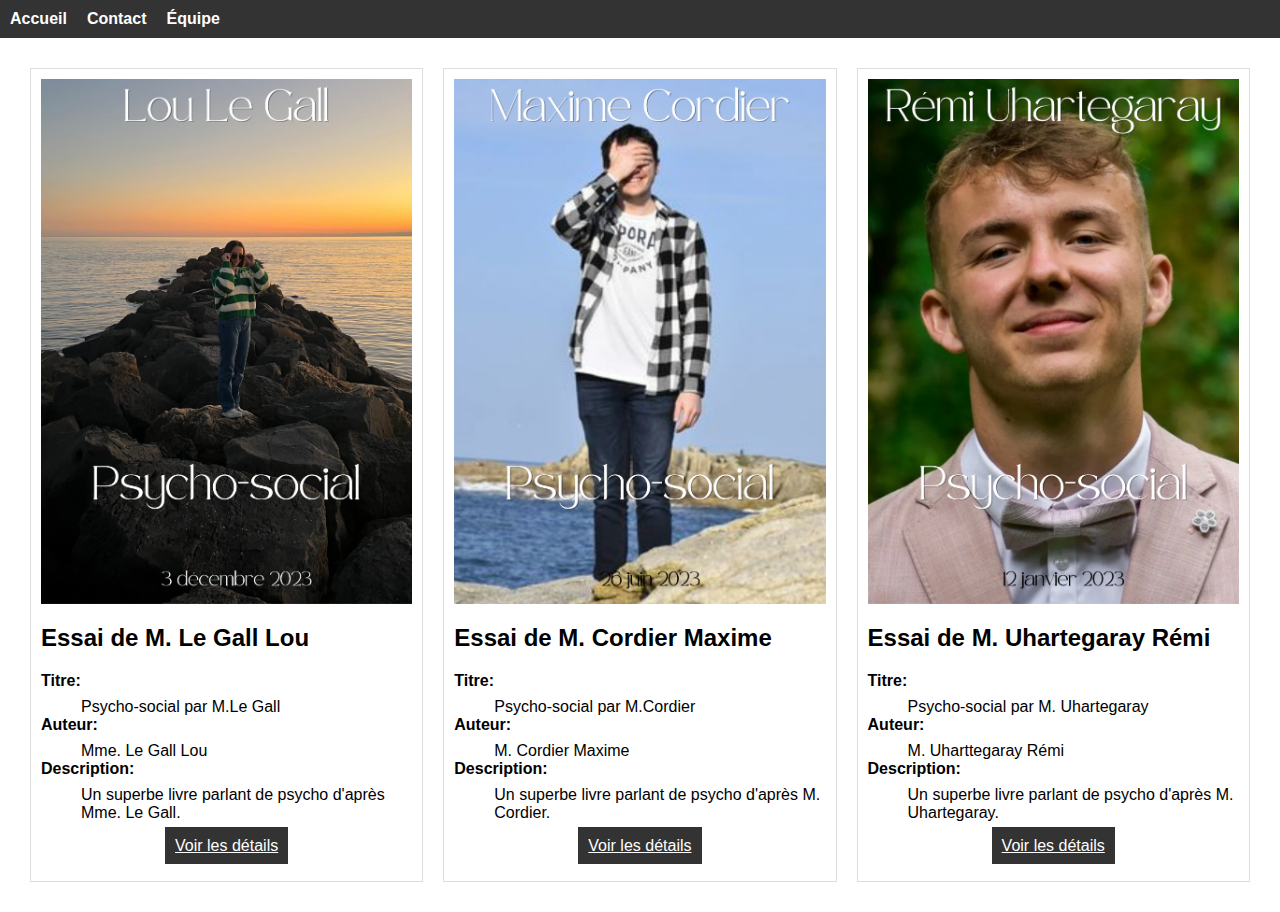
==== index.html @ 68a6dd14 "Add personnalised book images" ====
<!DOCTYPE html>
<html lang="fr">

<head>
    <meta charset="UTF-8">
    <meta name="viewport" content="width=device-width, initial-scale=1.0">
    <link rel="stylesheet" href="styles.css">
    <title>Votre Librairie</title>
</head>

<body>
    <!-- Barre de navigation -->
    <nav>
        <ul>
            <li><a href="index.html" tabindex="1">Accueil</a></li>
            <li><a href="contact.html" tabindex="2">Contact</a></li>
            <li><a href="equipe.html" tabindex="3">Équipe</a></li>
        </ul>
    </nav>
    <!-- Contenu de la page d'accueil -->
    <!-- Contenu de la page d'accueil -->
    <section class="home-section">
        <div class="article" tabindex="4">
            <img src="Data/Book_Lou.png" alt="Image Livre 1">
            <div>
                <h2><span class="title">Essai de M. Le Gall Lou</span></h2>
                <dl>
                    <div class="information">
                        <dt><span class="label">Titre:</span></dt>
                        <dd>Psycho-social par M.Le Gall</dd>

                        <dt><span class="label">Auteur:</span></dt>
                        <dd>Mme. Le Gall Lou</dd>

                        <dt><span class="label">Description:</span></dt>
                        <dd>Un superbe livre parlant de psycho d'après Mme. Le Gall.</dd>

                    </div>
                    <div class="button center">
                        <a href="Book/bookLou.html" class="view-details" tabindex="5">Voir les détails</a>
                    </div>
                </dl>
            </div>
        </div>

        <div class="article" tabindex="6">
            <img src="Data/Book_Maxime.png" alt="Image Livre 1">
            <div>
                <h2><span class="title">Essai de M. Cordier Maxime</span></h2>
                <dl>
                    <div class="information">
                        <dt><span class="label">Titre:</span></dt>
                        <dd>Psycho-social par M.Cordier</dd>

                        <dt><span class="label">Auteur:</span></dt>
                        <dd>M. Cordier Maxime</dd>

                        <dt><span class="label">Description:</span></dt>
                        <dd>Un superbe livre parlant de psycho d'après M. Cordier.</dd>

                    </div>
                    <div class="button center">
                        <a href="Book/bookMaxime.html" class="view-details" tabindex="7">Voir les détails</a>
                    </div>
                </dl>
            </div>
        </div>

        <div class="article" tabindex="8">
            <img src="Data/Book_Rémi.png" alt="Image Livre 1">
            <div>
                <h2><span class="title">Essai de M. Uhartegaray Rémi</span></h2>
                <dl>
                    <div class="information">
                        <dt><span class="label">Titre:</span></dt>
                        <dd>Psycho-social par M. Uhartegaray</dd>

                        <dt><span class="label">Auteur:</span></dt>
                        <dd>M. Uharttegaray Rémi</dd>

                        <dt><span class="label">Description:</span></dt>
                        <dd>Un superbe livre parlant de psycho d'après M. Uhartegaray.</dd>

                    </div>
                    <div class="button center">
                        <a href="Book/bookRemi.html" class="view-details" tabindex="9">Voir les détails</a>
                    </div>
                </dl>
            </div>
        </div>
    </section>


</body>

</html>
---- styles.css ----
/* Ajoutez votre style CSS ici */

body {
    font-family: Arial, sans-serif;
    margin: 0;
}

nav {
    background-color: #333;
    color: white;
    padding: 10px;
}

nav ul {
    list-style-type: none;
    margin: 0;
    padding: 0;
    display: flex;
}

nav li {
    margin-right: 20px;
}

nav a {
    text-decoration: none;
    color: white;
    font-weight: bold;
    transition: color 0.3s ease;
}

nav a:hover {
    color: #66ccff;
}

.home-section {
    margin: 20px;
    display: flex;
    flex-wrap: wrap;
}
.contact-section {
    margin: 20px;
    display: flex;
    flex-direction: column;
    align-items: center;
}

.article {
    border: 1px solid #ddd;
    padding: 10px;
    margin: 10px;
    width: calc(33.33% - 20px); /* Utilisez la calc pour prendre en compte les marges */
    box-sizing: border-box;
}

img {
    max-width: 100%;
    height: auto;
    display: block; /* Pour éviter l'espace sous les images inline */
}

h1 {
    font-size: 1.5em;
    margin-bottom: 20px;
}

form {
    max-width: 400px;
    margin: 0 auto;
}

span.label {
    display: block;
    margin-bottom: 8px;
    font-weight: bold;
}

input,
textarea {
    width: 100%;
    padding: 8px;
    margin-bottom: 15px;
    box-sizing: border-box;
}

button {
    background-color: #333;
    color: white;
    padding: 10px;
    border: none;
    cursor: pointer;
}

button:hover {
    background-color: #222;
}

.view-details {
    background-color: #333;
    color: white;
    padding: 10px;
    border: none;
    cursor: pointer;
    transition: background-color 0.3s ease;
}

.center {
    text-align: center;
}

.view-details:hover {
    background-color: #000;
    /* center the button */
}

.author {
    font-weight: bold;
    margin-top: 10px;
}

.description {
    margin-top: 20px;
    line-height: 1.6;
}


.book-details {
    border: 1px solid #ddd;
    padding: 20px;
    box-sizing: border-box;
    max-width: 600px;
    margin: 0 auto;
}
/* Ajoutez ce style à votre fichier styles.css */
.information {
    margin-bottom: 15px; /* ou une valeur appropriée selon votre mise en page */
}
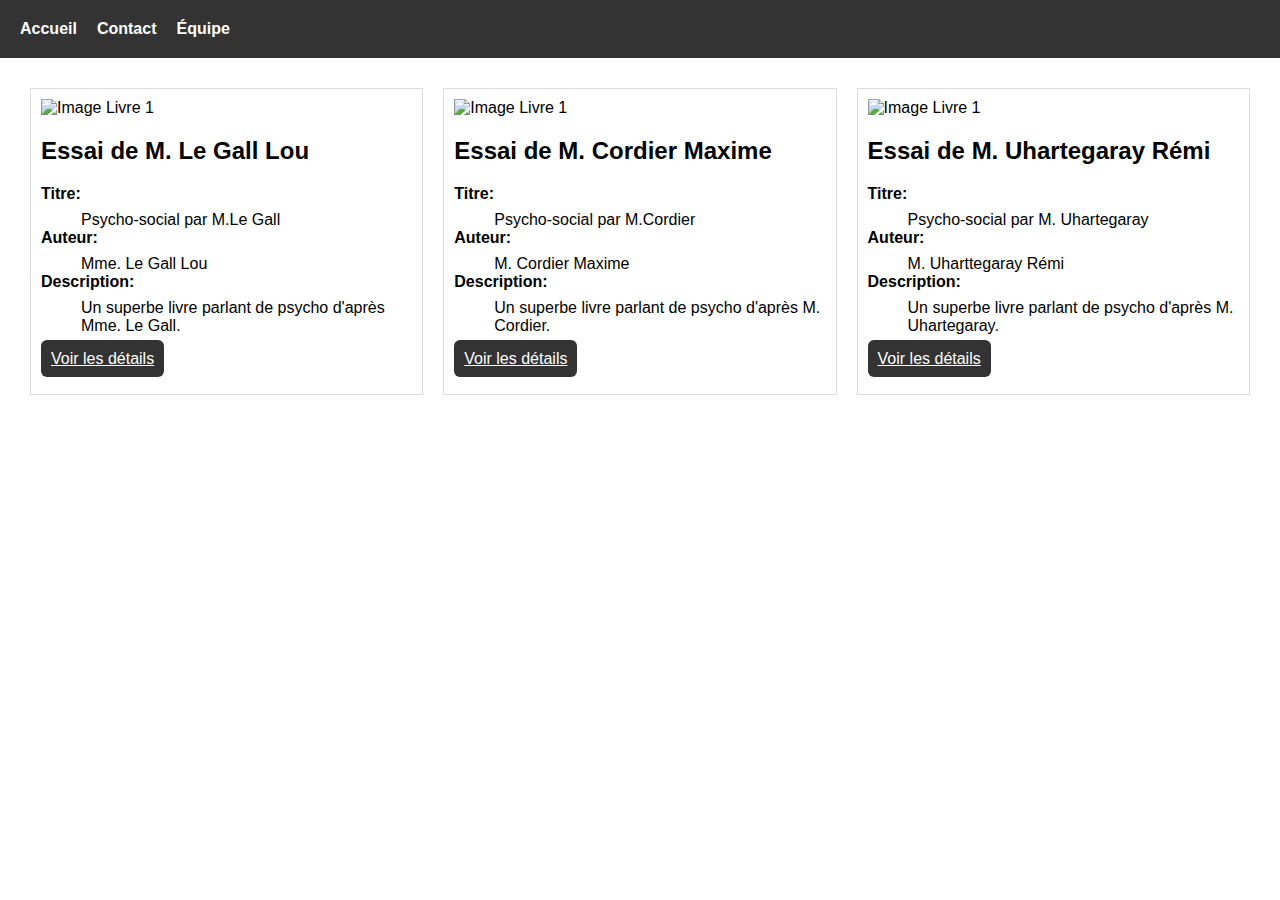
==== commit 3e02e9f2: "juste un peu de css" ====
--- a/index.html
+++ b/index.html
@@ -21,7 +21,7 @@
     <!-- Contenu de la page d'accueil -->
     <section class="home-section">
         <div class="article" tabindex="4">
-            <img src="Data/Book_Lou.png" alt="Image Livre 1">
+            <img src="Data/Book_Open.jpg" alt="Image Livre 1">
             <div>
                 <h2><span class="title">Essai de M. Le Gall Lou</span></h2>
                 <dl>
@@ -36,7 +36,7 @@
                         <dd>Un superbe livre parlant de psycho d'après Mme. Le Gall.</dd>
 
                     </div>
-                    <div class="button center">
+                    <div class="button-details">
                         <a href="Book/bookLou.html" class="view-details" tabindex="5">Voir les détails</a>
                     </div>
                 </dl>
@@ -44,7 +44,7 @@
         </div>
 
         <div class="article" tabindex="6">
-            <img src="Data/Book_Maxime.png" alt="Image Livre 1">
+            <img src="Data/Book_Open.jpg" alt="Image Livre 1">
             <div>
                 <h2><span class="title">Essai de M. Cordier Maxime</span></h2>
                 <dl>
@@ -59,7 +59,7 @@
                         <dd>Un superbe livre parlant de psycho d'après M. Cordier.</dd>
 
                     </div>
-                    <div class="button center">
+                    <div class="button-details">
                         <a href="Book/bookMaxime.html" class="view-details" tabindex="7">Voir les détails</a>
                     </div>
                 </dl>
@@ -67,7 +67,7 @@
         </div>
 
         <div class="article" tabindex="8">
-            <img src="Data/Book_Rémi.png" alt="Image Livre 1">
+            <img src="Data/Book_Open.jpg" alt="Image Livre 1">
             <div>
                 <h2><span class="title">Essai de M. Uhartegaray Rémi</span></h2>
                 <dl>
@@ -82,7 +82,7 @@
                         <dd>Un superbe livre parlant de psycho d'après M. Uhartegaray.</dd>
 
                     </div>
-                    <div class="button center">
+                    <div class="button-details">
                         <a href="Book/bookRemi.html" class="view-details" tabindex="9">Voir les détails</a>
                     </div>
                 </dl>
--- a/styles.css
+++ b/styles.css
@@ -1,5 +1,4 @@
-/* Ajoutez votre style CSS ici */
-
+/* -----------------GENERAL-----------------*/
 body {
     font-family: Arial, sans-serif;
     margin: 0;
@@ -8,7 +7,7 @@
 nav {
     background-color: #333;
     color: white;
-    padding: 10px;
+    padding: 20px;
 }
 
 nav ul {
@@ -33,26 +32,6 @@
     color: #66ccff;
 }
 
-.home-section {
-    margin: 20px;
-    display: flex;
-    flex-wrap: wrap;
-}
-.contact-section {
-    margin: 20px;
-    display: flex;
-    flex-direction: column;
-    align-items: center;
-}
-
-.article {
-    border: 1px solid #ddd;
-    padding: 10px;
-    margin: 10px;
-    width: calc(33.33% - 20px); /* Utilisez la calc pour prendre en compte les marges */
-    box-sizing: border-box;
-}
-
 img {
     max-width: 100%;
     height: auto;
@@ -69,10 +48,63 @@
     margin: 0 auto;
 }
 
+
+/* -----------------PAGE ACCUEIL----------------- */
+.book-details {
+    border: 1px solid #ddd;
+    padding: 20px;
+    box-sizing: border-box;
+    max-width: 600px;
+    margin: 0 auto;
+}
+
+.information {
+    margin-bottom: 15px; /* ou une valeur appropriée selon votre mise en page */
+}
+
+.view-details {
+    background-color: #333;
+    color: white;
+    padding: 10px;
+    cursor: pointer;
+    transition: background-color 0.3s ease;
+    border-radius: 6px;
+}
+
 span.label {
     display: block;
     margin-bottom: 8px;
     font-weight: bold;
+}
+
+.view-details:hover {
+    background-color: #222;
+}
+
+.home-section {
+    margin: 20px;
+    display: flex;
+    flex-wrap: wrap;
+}
+
+.article {
+    border: 1px solid #ddd;
+    padding: 10px;
+    margin: 10px;
+    width: calc(33.33% - 20px); /* Utilisez la calc pour prendre en compte les marges */
+    box-sizing: border-box;
+}
+
+/* -----------------PAGE CONTACT----------------- */
+.contact-title { 
+    text-align: center;
+    font-size: 2em;
+    margin-bottom: 20px;
+}
+
+.visually-hidden {
+    font-size: 0.8em;
+    color: gray;
 }
 
 input,
@@ -83,35 +115,7 @@
     box-sizing: border-box;
 }
 
-button {
-    background-color: #333;
-    color: white;
-    padding: 10px;
-    border: none;
-    cursor: pointer;
-}
-
-button:hover {
-    background-color: #222;
-}
-
-.view-details {
-    background-color: #333;
-    color: white;
-    padding: 10px;
-    border: none;
-    cursor: pointer;
-    transition: background-color 0.3s ease;
-}
-
-.center {
-    text-align: center;
-}
-
-.view-details:hover {
-    background-color: #000;
-    /* center the button */
-}
+/* -----------------LIVRES DETAILS----------------- */
 
 .author {
     font-weight: bold;
@@ -122,16 +126,3 @@
     margin-top: 20px;
     line-height: 1.6;
 }
-
-
-.book-details {
-    border: 1px solid #ddd;
-    padding: 20px;
-    box-sizing: border-box;
-    max-width: 600px;
-    margin: 0 auto;
-}
-/* Ajoutez ce style à votre fichier styles.css */
-.information {
-    margin-bottom: 15px; /* ou une valeur appropriée selon votre mise en page */
-}
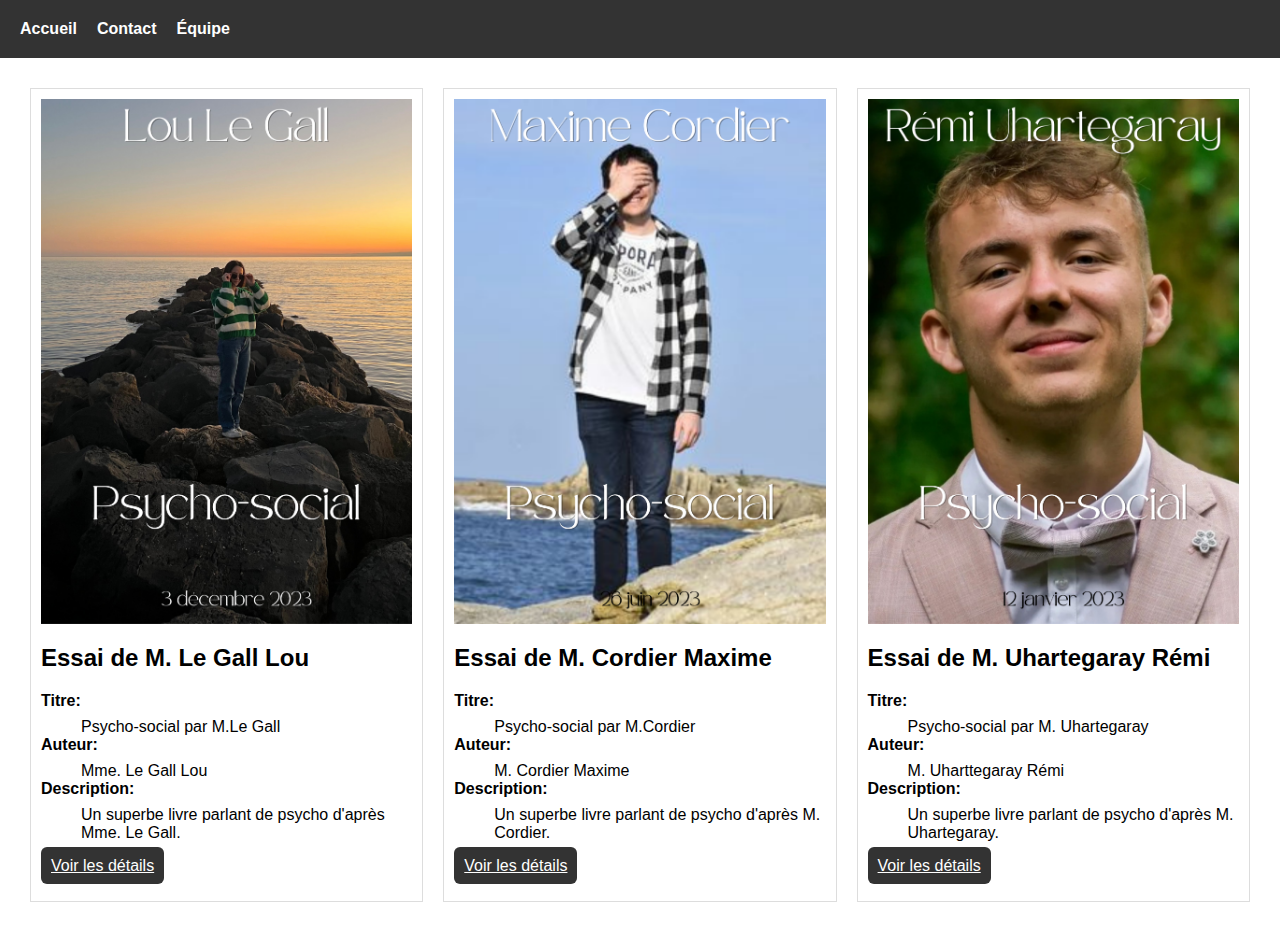
==== commit 445912fa: "Merge branch 'main' of https://github.com/loulegall/psycho_social_library" ====
--- a/index.html
+++ b/index.html
@@ -21,7 +21,7 @@
     <!-- Contenu de la page d'accueil -->
     <section class="home-section">
         <div class="article" tabindex="4">
-            <img src="Data/Book_Open.jpg" alt="Image Livre 1">
+            <img src="Data/Book_Lou.png" alt="Image Livre 1">
             <div>
                 <h2><span class="title">Essai de M. Le Gall Lou</span></h2>
                 <dl>
@@ -44,7 +44,7 @@
         </div>
 
         <div class="article" tabindex="6">
-            <img src="Data/Book_Open.jpg" alt="Image Livre 1">
+            <img src="Data/Book_Maxime.png" alt="Image Livre 1">
             <div>
                 <h2><span class="title">Essai de M. Cordier Maxime</span></h2>
                 <dl>
@@ -67,7 +67,7 @@
         </div>
 
         <div class="article" tabindex="8">
-            <img src="Data/Book_Open.jpg" alt="Image Livre 1">
+            <img src="Data/Book_Rémi.png" alt="Image Livre 1">
             <div>
                 <h2><span class="title">Essai de M. Uhartegaray Rémi</span></h2>
                 <dl>
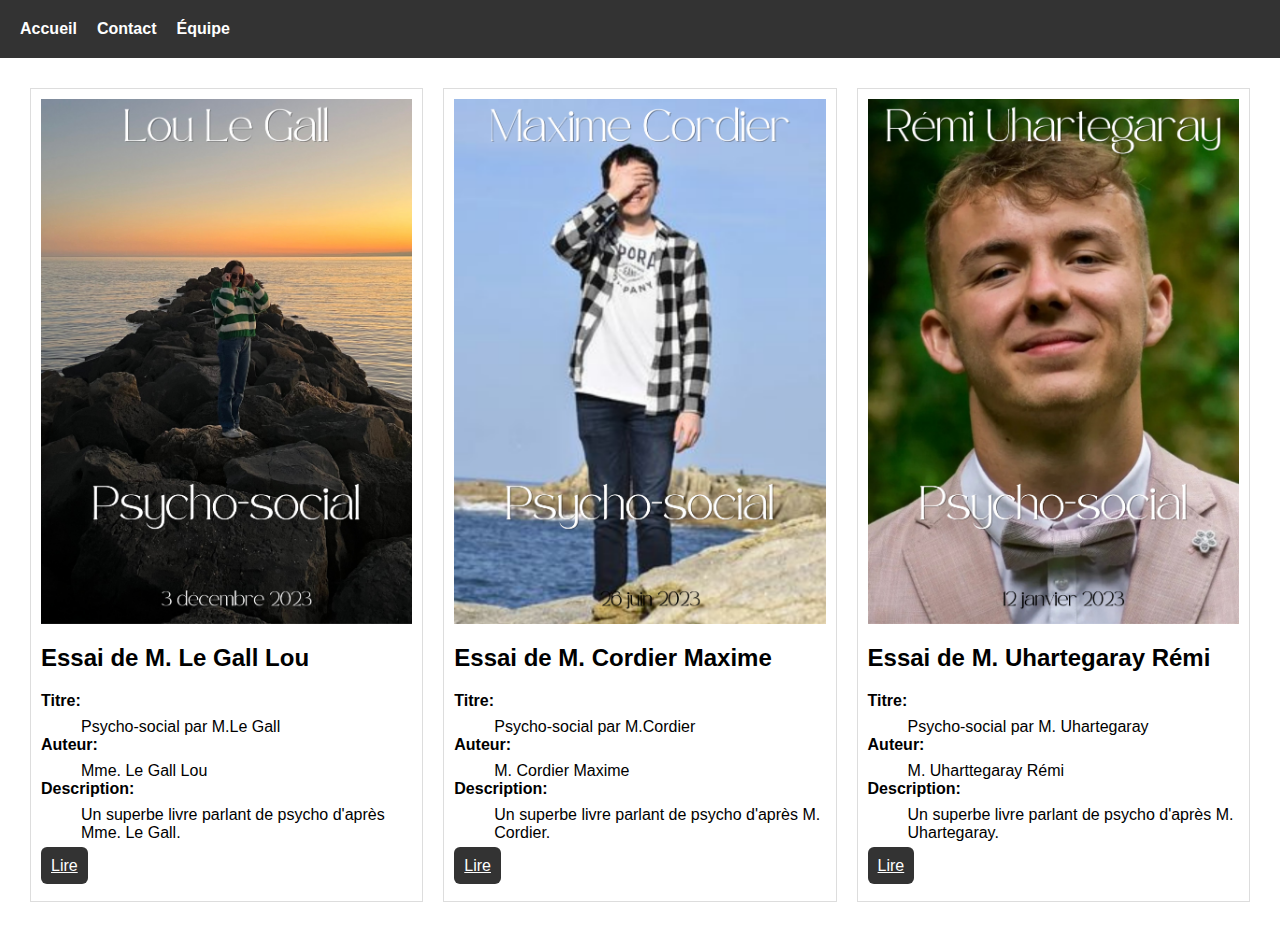
==== commit a101be8b: "Update button name" ====
--- a/index.html
+++ b/index.html
@@ -36,8 +36,8 @@
                         <dd>Un superbe livre parlant de psycho d'après Mme. Le Gall.</dd>
 
                     </div>
-                    <div class="button-details">
-                        <a href="Book/bookLou.html" class="view-details" tabindex="5">Voir les détails</a>
+                    <div class="button center">
+                        <a href="Book/bookLou.html" class="view-details" tabindex="5">Lire</a>
                     </div>
                 </dl>
             </div>
@@ -59,8 +59,8 @@
                         <dd>Un superbe livre parlant de psycho d'après M. Cordier.</dd>
 
                     </div>
-                    <div class="button-details">
-                        <a href="Book/bookMaxime.html" class="view-details" tabindex="7">Voir les détails</a>
+                    <div class="button center">
+                        <a href="Book/bookMaxime.html" class="view-details" tabindex="7">Lire</a>
                     </div>
                 </dl>
             </div>
@@ -82,8 +82,8 @@
                         <dd>Un superbe livre parlant de psycho d'après M. Uhartegaray.</dd>
 
                     </div>
-                    <div class="button-details">
-                        <a href="Book/bookRemi.html" class="view-details" tabindex="9">Voir les détails</a>
+                    <div class="button center">
+                        <a href="Book/bookRemi.html" class="view-details" tabindex="9">Lire</a>
                     </div>
                 </dl>
             </div>
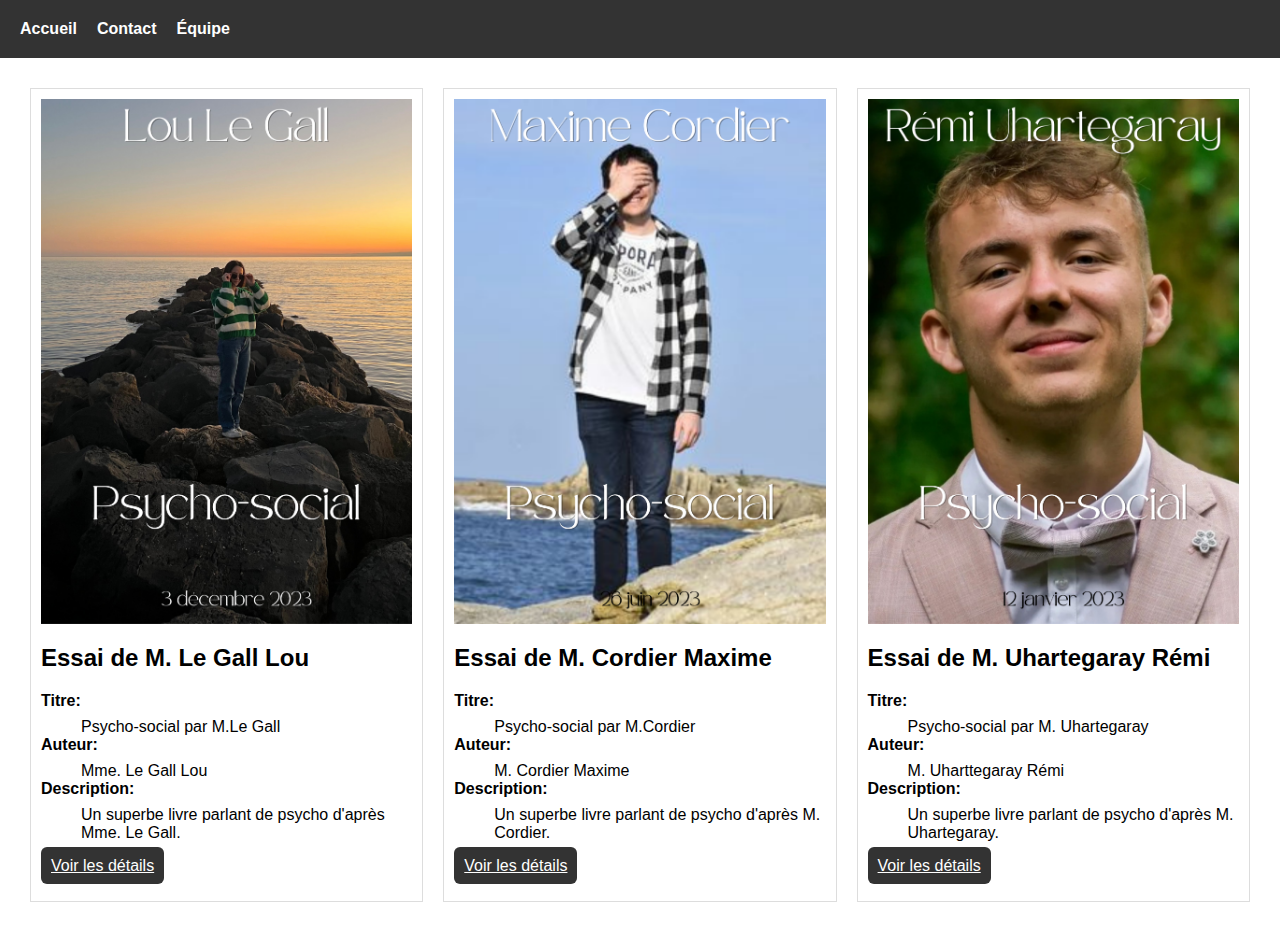
==== commit 2ecfc7ec: "Merge branch 'main' of https://github.com/loulegall/psycho_social_library" ====
--- a/index.html
+++ b/index.html
@@ -36,8 +36,8 @@
                         <dd>Un superbe livre parlant de psycho d'après Mme. Le Gall.</dd>
 
                     </div>
-                    <div class="button center">
-                        <a href="Book/bookLou.html" class="view-details" tabindex="5">Lire</a>
+                    <div class="button-details">
+                        <a href="Book/bookLou.html" class="view-details" tabindex="5">Voir les détails</a>
                     </div>
                 </dl>
             </div>
@@ -60,7 +60,7 @@
 
                     </div>
                     <div class="button center">
-                        <a href="Book/bookMaxime.html" class="view-details" tabindex="7">Lire</a>
+                        <a href="Book/bookMaxime.html" class="view-details" tabindex="7">Voir les détails</a>
                     </div>
                 </dl>
             </div>
@@ -83,7 +83,7 @@
 
                     </div>
                     <div class="button center">
-                        <a href="Book/bookRemi.html" class="view-details" tabindex="9">Lire</a>
+                        <a href="Book/bookRemi.html" class="view-details" tabindex="9">Voir les détails</a>
                     </div>
                 </dl>
             </div>
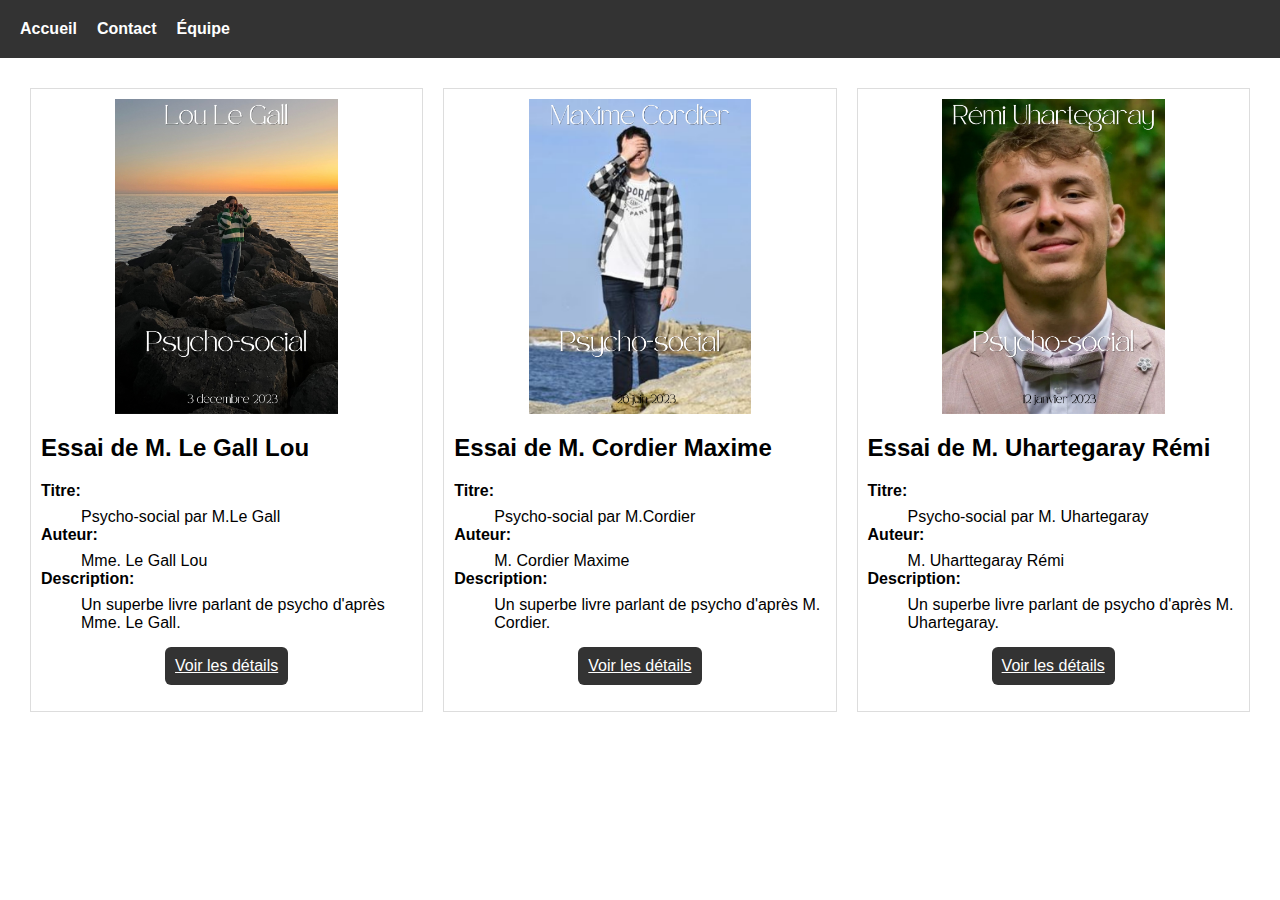
==== commit b7f10959: "Changement style contact et index" ====
--- a/index.html
+++ b/index.html
@@ -21,7 +21,9 @@
     <!-- Contenu de la page d'accueil -->
     <section class="home-section">
         <div class="article" tabindex="4">
-            <img src="Data/Book_Lou.png" alt="Image Livre 1">
+            <div class="nos-images">
+                <img src="Data/Book_Lou.png" alt="Image Livre 1">
+            </div>
             <div>
                 <h2><span class="title">Essai de M. Le Gall Lou</span></h2>
                 <dl>
@@ -44,7 +46,9 @@
         </div>
 
         <div class="article" tabindex="6">
-            <img src="Data/Book_Maxime.png" alt="Image Livre 1">
+            <div class="nos-images">
+                <img src="Data/Book_Maxime.png" alt="Image Livre 1">
+            </div>
             <div>
                 <h2><span class="title">Essai de M. Cordier Maxime</span></h2>
                 <dl>
@@ -59,7 +63,7 @@
                         <dd>Un superbe livre parlant de psycho d'après M. Cordier.</dd>
 
                     </div>
-                    <div class="button center">
+                    <div class="button-details">
                         <a href="Book/bookMaxime.html" class="view-details" tabindex="7">Voir les détails</a>
                     </div>
                 </dl>
@@ -67,7 +71,9 @@
         </div>
 
         <div class="article" tabindex="8">
-            <img src="Data/Book_Rémi.png" alt="Image Livre 1">
+            <div class="nos-images">
+                <img src="Data/Book_Rémi.png" alt="Image Livre 1">
+            </div>
             <div>
                 <h2><span class="title">Essai de M. Uhartegaray Rémi</span></h2>
                 <dl>
@@ -82,7 +88,7 @@
                         <dd>Un superbe livre parlant de psycho d'après M. Uhartegaray.</dd>
 
                     </div>
-                    <div class="button center">
+                    <div class="button-details">
                         <a href="Book/bookRemi.html" class="view-details" tabindex="9">Voir les détails</a>
                     </div>
                 </dl>
--- a/styles.css
+++ b/styles.css
@@ -58,29 +58,6 @@
     margin: 0 auto;
 }
 
-.information {
-    margin-bottom: 15px; /* ou une valeur appropriée selon votre mise en page */
-}
-
-.view-details {
-    background-color: #333;
-    color: white;
-    padding: 10px;
-    cursor: pointer;
-    transition: background-color 0.3s ease;
-    border-radius: 6px;
-}
-
-span.label {
-    display: block;
-    margin-bottom: 8px;
-    font-weight: bold;
-}
-
-.view-details:hover {
-    background-color: #222;
-}
-
 .home-section {
     margin: 20px;
     display: flex;
@@ -95,6 +72,45 @@
     box-sizing: border-box;
 }
 
+.nos-images {
+    display: flex;
+    align-items: center;
+    justify-content: center;
+}
+
+.nos-images img {
+    width: 60%;
+}
+
+span.label {
+    display: block;
+    margin-bottom: 8px;
+    font-weight: bold;
+}
+.information {
+    margin-bottom: 15px; /* ou une valeur appropriée selon votre mise en page */
+}
+
+.view-details {
+    background-color: #333;
+    color: white;
+    padding: 10px;
+    cursor: pointer;
+    transition: background-color 0.3s ease;
+    border-radius: 6px;
+}
+
+.view-details:hover {
+    background-color: #222;
+}
+
+.button-details {
+    display: flex;
+    align-items: center;
+    justify-content: center;
+} 
+
+
 /* -----------------PAGE CONTACT----------------- */
 .contact-title { 
     text-align: center;
@@ -107,11 +123,14 @@
     color: gray;
 }
 
+.form-group {
+    margin-bottom: 20px;
+}
+
 input,
 textarea {
     width: 100%;
     padding: 8px;
-    margin-bottom: 15px;
     box-sizing: border-box;
 }
 
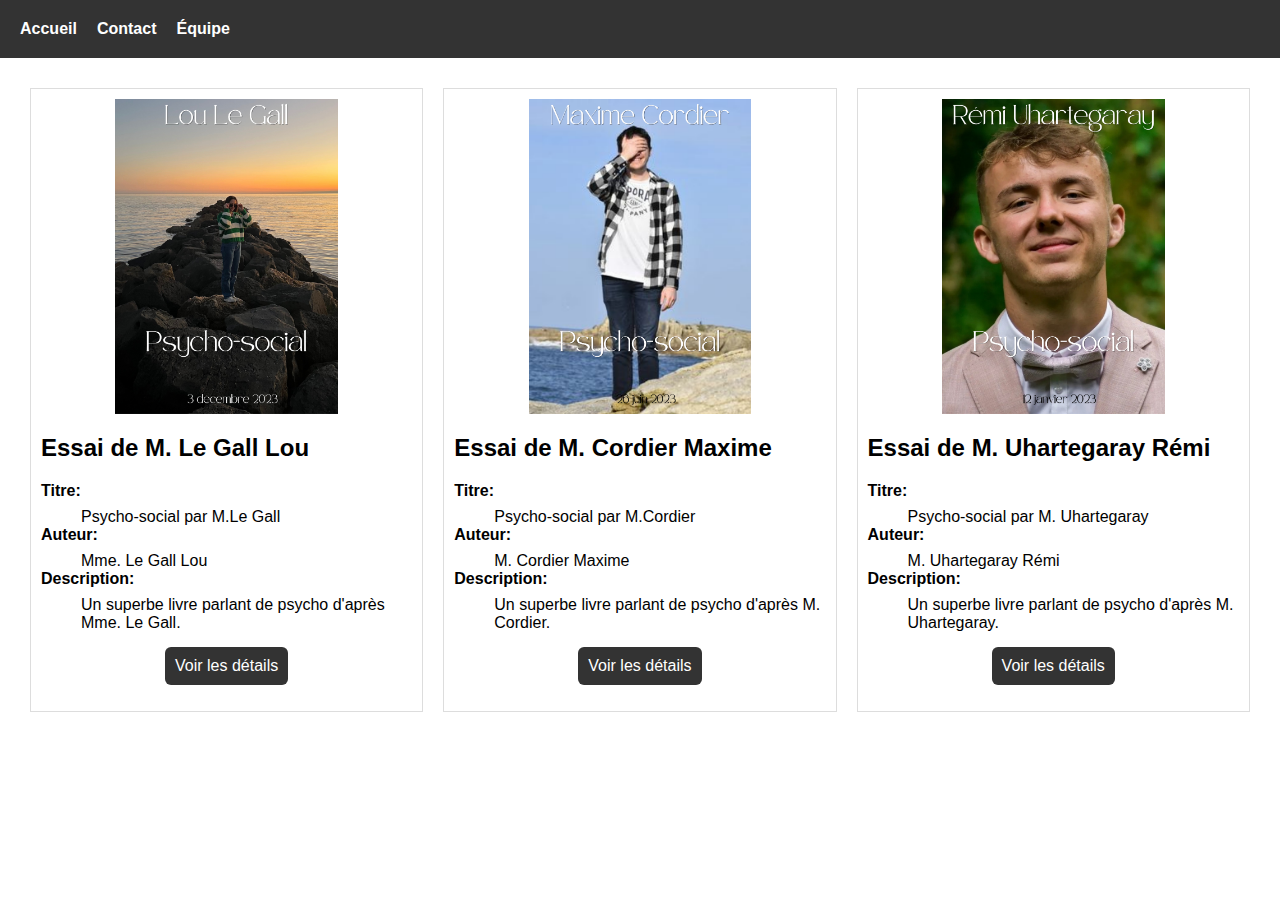
==== commit d24d2f4d: "Update Remi's part" ====
--- a/index.html
+++ b/index.html
@@ -72,7 +72,7 @@
 
         <div class="article" tabindex="8">
             <div class="nos-images">
-                <img src="Data/Book_Rémi.png" alt="Image Livre 1">
+                <img src="Data/Book_Rémi.png" alt="Essai de M. Uhartegaray Rémi">
             </div>
             <div>
                 <h2><span class="title">Essai de M. Uhartegaray Rémi</span></h2>
@@ -82,7 +82,7 @@
                         <dd>Psycho-social par M. Uhartegaray</dd>
 
                         <dt><span class="label">Auteur:</span></dt>
-                        <dd>M. Uharttegaray Rémi</dd>
+                        <dd>M. Uhartegaray Rémi</dd>
 
                         <dt><span class="label">Description:</span></dt>
                         <dd>Un superbe livre parlant de psycho d'après M. Uhartegaray.</dd>
--- a/styles.css
+++ b/styles.css
@@ -98,10 +98,12 @@
     cursor: pointer;
     transition: background-color 0.3s ease;
     border-radius: 6px;
+    text-decoration: none;
 }
 
 .view-details:hover {
     background-color: #222;
+    text-decoration: none;
 }
 
 .button-details {
@@ -145,3 +147,48 @@
     margin-top: 20px;
     line-height: 1.6;
 }
+
+
+/* -----------------PAGE EQUIPE----------------- */
+.equipe-p{
+    text-align: center;
+    font-size: 1em;
+    margin-top: 40px;
+}
+
+.list-dev {
+    display: flex;
+    flex-wrap: wrap;
+    justify-content: center;
+}
+
+.equipe-article {
+    text-align: center;
+    padding: 10px;
+    margin: 10px;
+    width: calc(33.33% - 20px);
+    box-sizing: border-box;
+}
+
+.equipe-images {
+    width: 250px;
+    height: 250px;
+    overflow: hidden;
+    border-radius: 50%;
+}
+
+.equipe-image {
+    display: flex;
+    justify-content: center;
+    transition: transform 0.3s ease-in-out;
+}
+
+.equipe-image:hover {
+    transform: scale(1.1);
+}
+  
+.equipe-info {
+    display: flex;
+    flex-direction: column;
+}
+
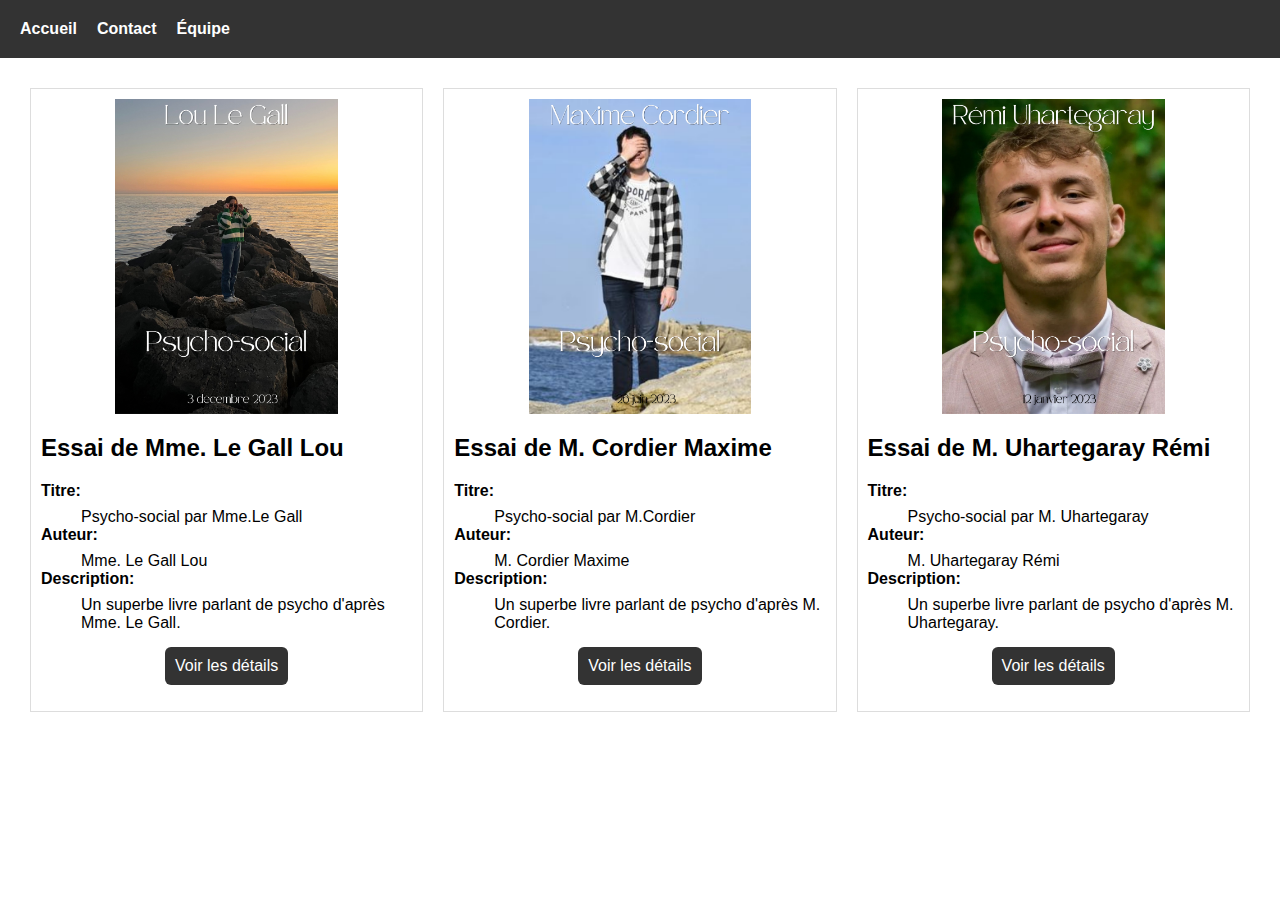
==== commit 8a044a1f: "ModificationImages" ====
--- a/index.html
+++ b/index.html
@@ -22,14 +22,14 @@
     <section class="home-section">
         <div class="article" tabindex="4">
             <div class="nos-images">
-                <img src="Data/Book_Lou.png" alt="Image Livre 1">
+                <img src="Data/Book_Lou.png" aria-label="Première de couverture du livre de Mme. Le Gall Lou">
             </div>
             <div>
-                <h2><span class="title">Essai de M. Le Gall Lou</span></h2>
+                <h2><span class="title">Essai de Mme. Le Gall Lou</span></h2>
                 <dl>
                     <div class="information">
                         <dt><span class="label">Titre:</span></dt>
-                        <dd>Psycho-social par M.Le Gall</dd>
+                        <dd>Psycho-social par Mme.Le Gall</dd>
 
                         <dt><span class="label">Auteur:</span></dt>
                         <dd>Mme. Le Gall Lou</dd>
@@ -47,7 +47,7 @@
 
         <div class="article" tabindex="6">
             <div class="nos-images">
-                <img src="Data/Book_Maxime.png" alt="Image Livre 1">
+                <img src="Data/Book_Maxime.png" aria-label="Première de couverture du livre de M. Cordier Maxime">
             </div>
             <div>
                 <h2><span class="title">Essai de M. Cordier Maxime</span></h2>
@@ -72,7 +72,7 @@
 
         <div class="article" tabindex="8">
             <div class="nos-images">
-                <img src="Data/Book_Rémi.png" alt="Essai de M. Uhartegaray Rémi">
+                <img src="Data/Book_Rémi.png" aria-label="Première de couverture du livre de M. Uhartegaray Rémi">
             </div>
             <div>
                 <h2><span class="title">Essai de M. Uhartegaray Rémi</span></h2>
